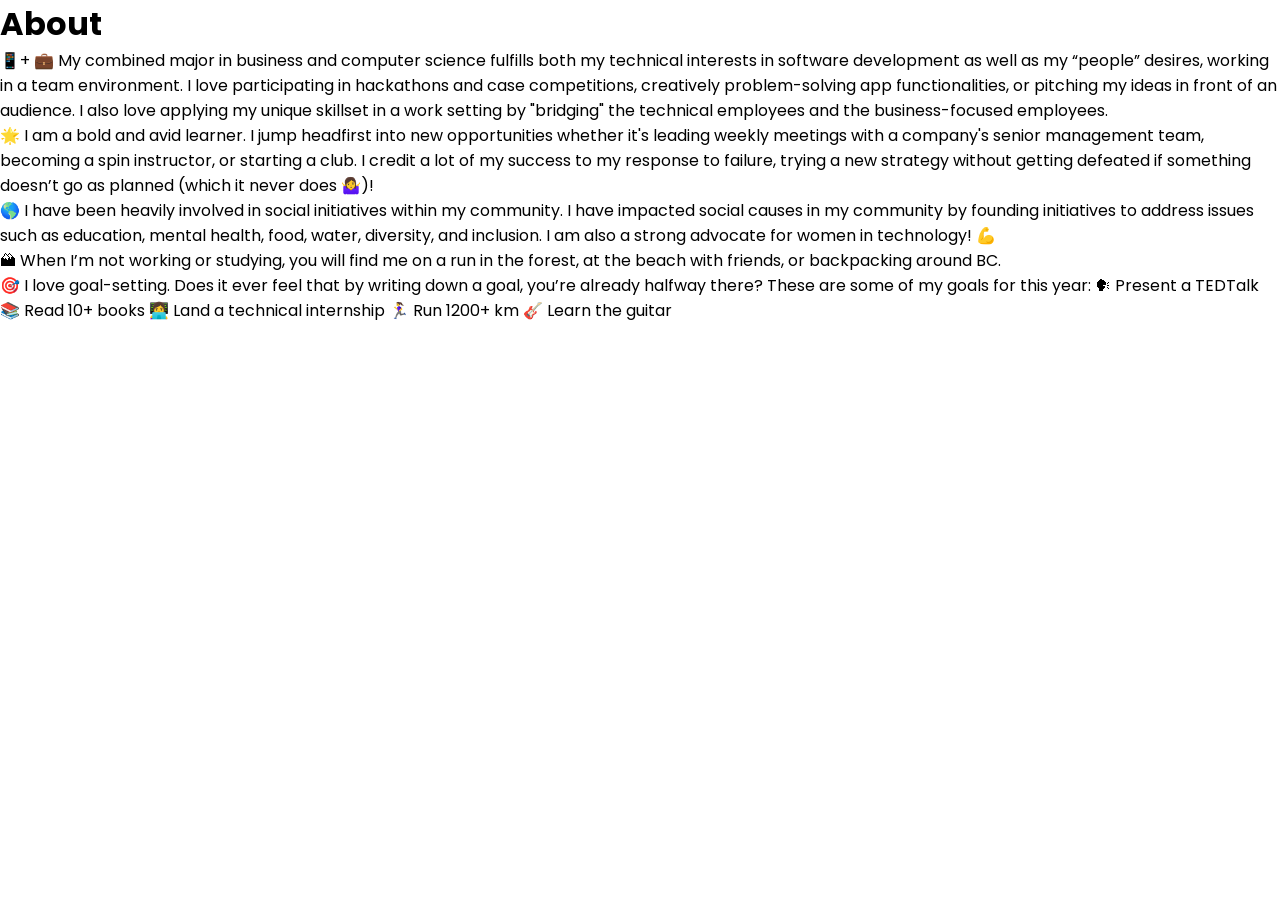
==== src/about.html @ b69f7fac "began linking other pages" ====
<!DOCTYPE html>
<html lang="en">
<head>
    <meta charset="UTF-8">
    <meta name="viewport" content="width=device-width, initial-scale=1.0">
    <title>Paige Ingram</title>
    <link rel="stylesheet" href="about.css">
</head>
<body>
    <h1>About</h1>
    <p class="p-welcome">📱+ 💼 My combined major in business and computer science fulfills both my technical interests in software development as well as my “people” desires, working in a team environment. I love participating in hackathons and case competitions, creatively problem-solving app functionalities, or pitching my ideas in front of an audience. I also love applying my unique skillset in a work setting by "bridging" the technical employees and the business-focused employees.</p>
    <p>🌟 I am a bold and avid learner. I jump headfirst into new opportunities whether it's leading weekly meetings with a company's senior management team, becoming a spin instructor, or starting a club. I credit a lot of my success to my response to failure, trying a new strategy without getting defeated if something doesn’t go as planned (which it never does 🤷‍♀️)! 
    </p>
    <p>🌎 I have been heavily involved in social initiatives within my community. I have impacted social causes in my community by founding initiatives to address issues such as education, mental health, food, water, diversity, and inclusion. I am also a strong advocate for women in technology! 💪 
    </p>
    <p>
        🏔 When I’m not working or studying, you will find me on a run in the forest, at the beach with friends, or backpacking around BC.
    </p>
    <p>🎯 I love goal-setting. Does it ever feel that by writing down a goal, you’re already halfway there? These are some of my goals for this year:
 🗣 Present a TEDTalk 
 📚 Read 10+ books
 👩‍💻 Land a technical internship
 🏃‍♀️ Run 1200+ km
 🎸 Learn the guitar
    </p>
</body>
</html>
---- src/about.css ----
@import url('https://fonts.googleapis.com/css?family=Poppins:200,300,400,500,600,700,800,900&display=swap');
*
{
  margin: 0;
  padding: 0;
  box-sizing: border-box;
  font-family: 'Poppins', sans-serif;
}
header
{
  position: absolute;
  top: 0;
  left: 0;
  width: 100%;
  padding: 40px 100px;
  z-index: 1000;
  display: flex;
  justify-content: space-between;
  align-items: center;
}
header .logo
{
  color: #fff;
  text-transform: uppercase;
  cursor: pointer;
  font-size: 5em;
}
.toggle
{
  position: relative;
  width: 60px;
  height: 60px;
  background: url(https://i.ibb.co/HrfVRcx/menu.png);
  background-repeat: no-repeat;
  background-size: 30px;
  background-position: center;
  cursor: pointer;
  transform: scale(2);
}
.toggle.active
{
  background: url(https://i.ibb.co/rt3HybH/close.png);
  background-repeat: no-repeat;
  background-size: 25px;
  background-position: center;
  cursor: pointer;
}
.showcase
{
  position: absolute;
  right: 0;
  width: 100%;
  min-height: 100vh;
  padding: 100px;
  display: flex;
  justify-content: space-between;
  align-items: center;
  background: #111;
  transition: 0.5s;
  z-index: 2;
}
.showcase.active
{
  right: 300px;
}

.showcase video
{
  position: absolute;
  top: 0;
  left: 0;
  width: 100%;
  height: 100%;
  object-fit: cover;
  opacity: 0.8;
}
.overlay
{
  position: absolute;
  top: 0;
  left: 0;
  width: 100%;
  height: 100%;
  background: #fa2be9;
  mix-blend-mode: overlay;
}
.text
{
  position: relative;
  z-index: 10;
}

.text h2
{
  font-size: 4em;
  font-weight: 800;
  color: #fff;
  line-height: 1em;
  text-transform: uppercase;
}
.text h3
{
  font-size: 3em;
  font-weight: 700;
  color: #fff;
  line-height: 1em;
  text-transform: uppercase;
}
.text p
{
  font-size: 1.1em;
  color: #fff;
  margin: 20px 0;
  font-weight: 400;
  max-width: 700px;
}
.text a
{
  display: inline-block;
  font-size: 1em;
  background: #fff;
  padding: 10px 30px;
  text-transform: uppercase;
  text-decoration: none;
  font-weight: 500;
  margin-top: 10px;
  color: #111;
  letter-spacing: 2px;
  transition: 0.2s;
}
.text a:hover
{
  letter-spacing: 6px;
}
.social
{
  position: absolute;
  z-index: 10;
  bottom: 20px;
  display: flex;
  justify-content: center;
  align-items: center;
}
.social li
{
  list-style: none;
}
.social li a
{
  display: inline-block;
  margin-right: 20px;
  transform: scale(0.25);
  transition: 0.5s;
}
.social li a:hover
{
  transform: scale(0.25) translateY(-30px);
}
.menu
{
  position: absolute;
  top: 0;
  right: 0;
  width: 300px;
  height: 100%;
  display: flex;
  justify-content: center;
  align-items: center;
}
.menu ul
{
  position: relative;
}
.menu ul li
{
  list-style: none;
}
.menu ul li a
{
  text-decoration: none;
  font-size: 35px;
  color: #111;
}
.menu ul li a:hover
{
  color: #03a9f4; 
}

@media (max-width: 991px)
{
  .showcase,
  .showcase header
  {
    padding: 40px;
  }
  .text h2
  {
    font-size: 3em;
  }
  .text h3
  {
    font-size: 2em;
  }
}
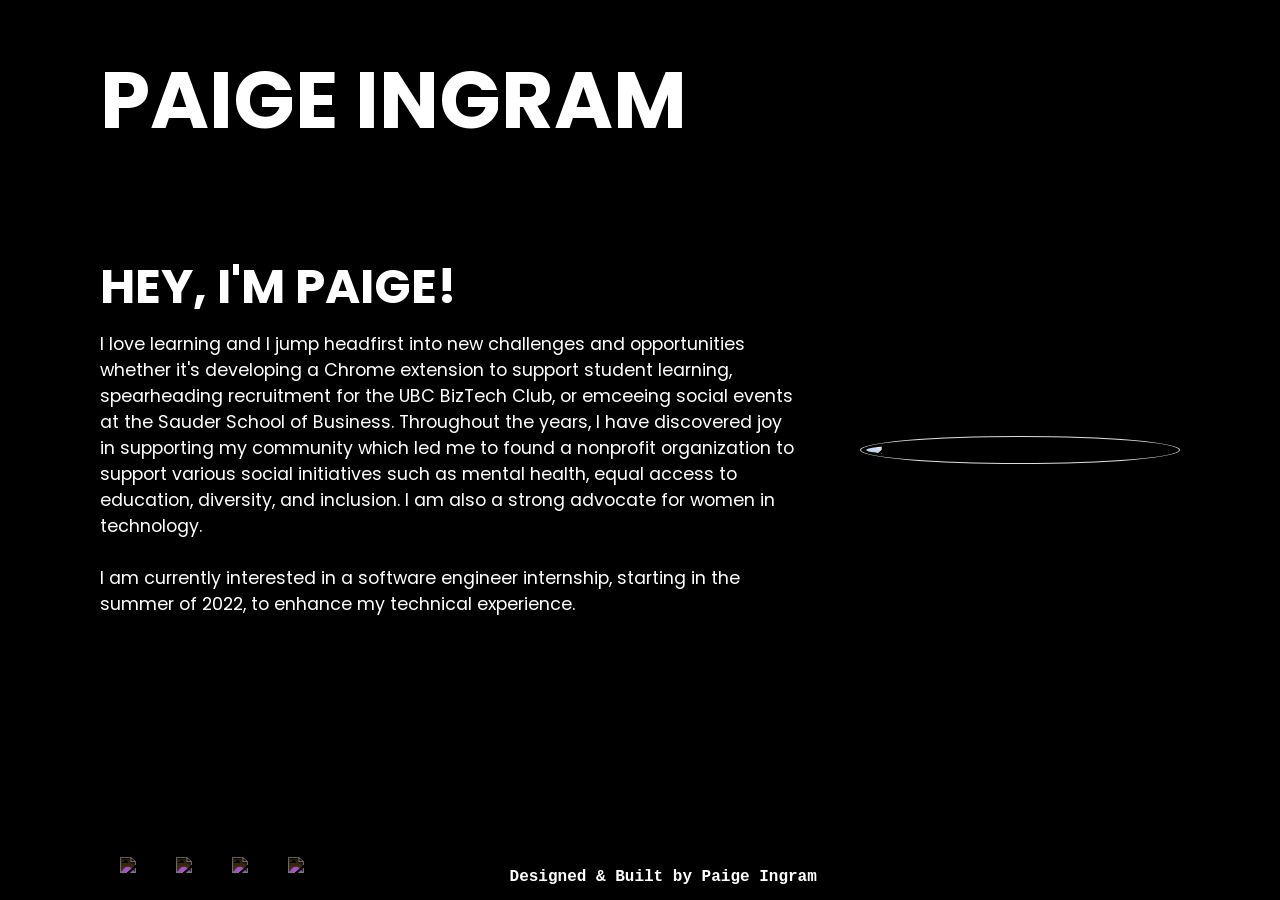
==== commit 3bc818d3: "added src files" ====
--- a/src/about.html
+++ b/src/about.html
@@ -3,25 +3,54 @@
 <head>
     <meta charset="UTF-8">
     <meta name="viewport" content="width=device-width, initial-scale=1.0">
-    <title>Paige Ingram</title>
     <link rel="stylesheet" href="about.css">
+    <title>Paige Ingram Portfolio</title>
 </head>
 <body>
-    <h1>About</h1>
-    <p class="p-welcome">📱+ 💼 My combined major in business and computer science fulfills both my technical interests in software development as well as my “people” desires, working in a team environment. I love participating in hackathons and case competitions, creatively problem-solving app functionalities, or pitching my ideas in front of an audience. I also love applying my unique skillset in a work setting by "bridging" the technical employees and the business-focused employees.</p>
-    <p>🌟 I am a bold and avid learner. I jump headfirst into new opportunities whether it's leading weekly meetings with a company's senior management team, becoming a spin instructor, or starting a club. I credit a lot of my success to my response to failure, trying a new strategy without getting defeated if something doesn’t go as planned (which it never does 🤷‍♀️)! 
-    </p>
-    <p>🌎 I have been heavily involved in social initiatives within my community. I have impacted social causes in my community by founding initiatives to address issues such as education, mental health, food, water, diversity, and inclusion. I am also a strong advocate for women in technology! 💪 
-    </p>
-    <p>
-        🏔 When I’m not working or studying, you will find me on a run in the forest, at the beach with friends, or backpacking around BC.
-    </p>
-    <p>🎯 I love goal-setting. Does it ever feel that by writing down a goal, you’re already halfway there? These are some of my goals for this year:
- 🗣 Present a TEDTalk 
- 📚 Read 10+ books
- 👩‍💻 Land a technical internship
- 🏃‍♀️ Run 1200+ km
- 🎸 Learn the guitar
-    </p>
+  <section class="showcase">
+    <header>
+      <h2 class="logo">PAIGE INGRAM</h2>
+      <div class="toggle"></div>
+    </header>
+    <div class="overlay"></div>
+    <div class="text">
+      <h3>Hey, I'm Paige!</h3>
+      <p>I love learning and I jump headfirst into new challenges and opportunities whether it's developing a Chrome extension to support student learning, spearheading recruitment for the UBC BizTech Club, or emceeing social events at the Sauder School of Business. Throughout the years, I have discovered joy in supporting my community which led me to found a nonprofit organization to support various social initiatives such as mental health, equal access to education, diversity, and inclusion. I am also a strong advocate for women in technology. <br><br>
+        
+        I am currently interested in a software engineer internship, starting in the summer of 2022, to enhance my technical experience.</p>
+    </div>
+    <div class="portrait">
+      <img src="static/headshot.jpeg">
+    </div>
+    <ul class="social">
+      <li><a href="https://github.com/paige-ingram"><img src="https://i.ibb.co/ck0qHf0/icons8-github-48.png"></a></li>
+      <li><a href="https://www.linkedin.com/in/paige--ingram/"><img src="https://i.ibb.co/2hnnmqy/icons8-linkedin-48.png"></a></li>
+      <li><a href="mailto: paigehingram@gmail.com"><img src="https://i.ibb.co/ThSFTrG/icons8-email-open-48.png"></a></li>
+      <li><a href="https://drive.google.com/file/d/1gzwo-5Iv1l_k0EfB1HKpPeq0V58hsrxc/view?ths=true"><img src="http://www.simpleimageresizer.com/_uploads/photos/7492bf9e/resume_2_48x48.png"></a></li>
+    </ul>
+    <div class="footer">
+      <h4>Designed & Built by Paige Ingram</h4>
+    </div>
+  </section>
+  <div class="menu">
+    <ul>
+      <li><a href="index.html">Home</a></li>
+      <li><a href="about.html">About</a></li>
+      <li><a href="education.html">Education</a></li>
+      <li><a href="experience.html">Experience</a></li>
+      <li><a href="projects.html">Projects</a></li>
+      <li><a href="interests.html">Interests</a></li>
+      <li><a href="contact.html">Contact</a></li>
+    </ul>
+  </div>
+  <script>
+    const menuToggle = document.querySelector(".toggle")
+    const showcase = document.querySelector(".showcase")
+
+    menuToggle.addEventListener("click", () => {
+        menuToggle.classList.toggle("active")
+        showcase.classList.toggle("active")
+    })
+</script>
 </body>
 </html>
--- a/src/about.css
+++ b/src/about.css
@@ -55,16 +55,18 @@
   display: flex;
   justify-content: space-between;
   align-items: center;
-  background: #111;
   transition: 0.5s;
   z-index: 2;
+  background: black;
+  background-repeat: no-repeat;
+  background-size: cover;
 }
 .showcase.active
 {
   right: 300px;
 }
 
-.showcase video
+.showcase image
 {
   position: absolute;
   top: 0;
@@ -81,7 +83,6 @@
   left: 0;
   width: 100%;
   height: 100%;
-  background: #fa2be9;
   mix-blend-mode: overlay;
 }
 .text
@@ -135,11 +136,21 @@
 .social
 {
   position: absolute;
+  z-index: 1000;
+  bottom: 10px;
+  display: flex;
+  justify-content: center;
+  align-items: center;
+}
+.social
+{
+  position: absolute;
   z-index: 10;
   bottom: 20px;
   display: flex;
   justify-content: center;
   align-items: center;
+
 }
 .social li
 {
@@ -149,12 +160,14 @@
 {
   display: inline-block;
   margin-right: 20px;
-  transform: scale(0.25);
+  margin-left: 20px;
+  filter: invert(1);
   transition: 0.5s;
+  transform: scale(1);
 }
 .social li a:hover
 {
-  transform: scale(0.25) translateY(-30px);
+  transform: scale(1) translateY(-15px);
 }
 .menu
 {
@@ -185,6 +198,35 @@
 {
   color: #03a9f4; 
 }
+.footer{
+  position: fixed;
+  z-index: 10;
+  bottom: 15px;
+  display: flex;
+  justify-content: center;
+  width: 88%;
+}
+.footer h4
+{
+  font-size: 1em;
+  font-weight: 800;
+  color: #fff;
+  line-height: 1em;
+  font-family: 'Courier New', Courier, monospace;
+}
+.portrait{
+  position: relative;
+  z-index: 10;
+  display: flex;
+}
+.portrait img {
+  width: 20em;
+  height: auto;
+  border-radius: 50%;
+  border: 1px solid #ddd;
+  padding: 5px;
+
+}
 
 @media (max-width: 991px)
 {
@@ -201,4 +243,11 @@
   {
     font-size: 2em;
   }
-}+  header .logo
+  {
+    color: #fff;
+    text-transform: uppercase;
+    cursor: pointer;
+    font-size: 3em;
+  }
+}
